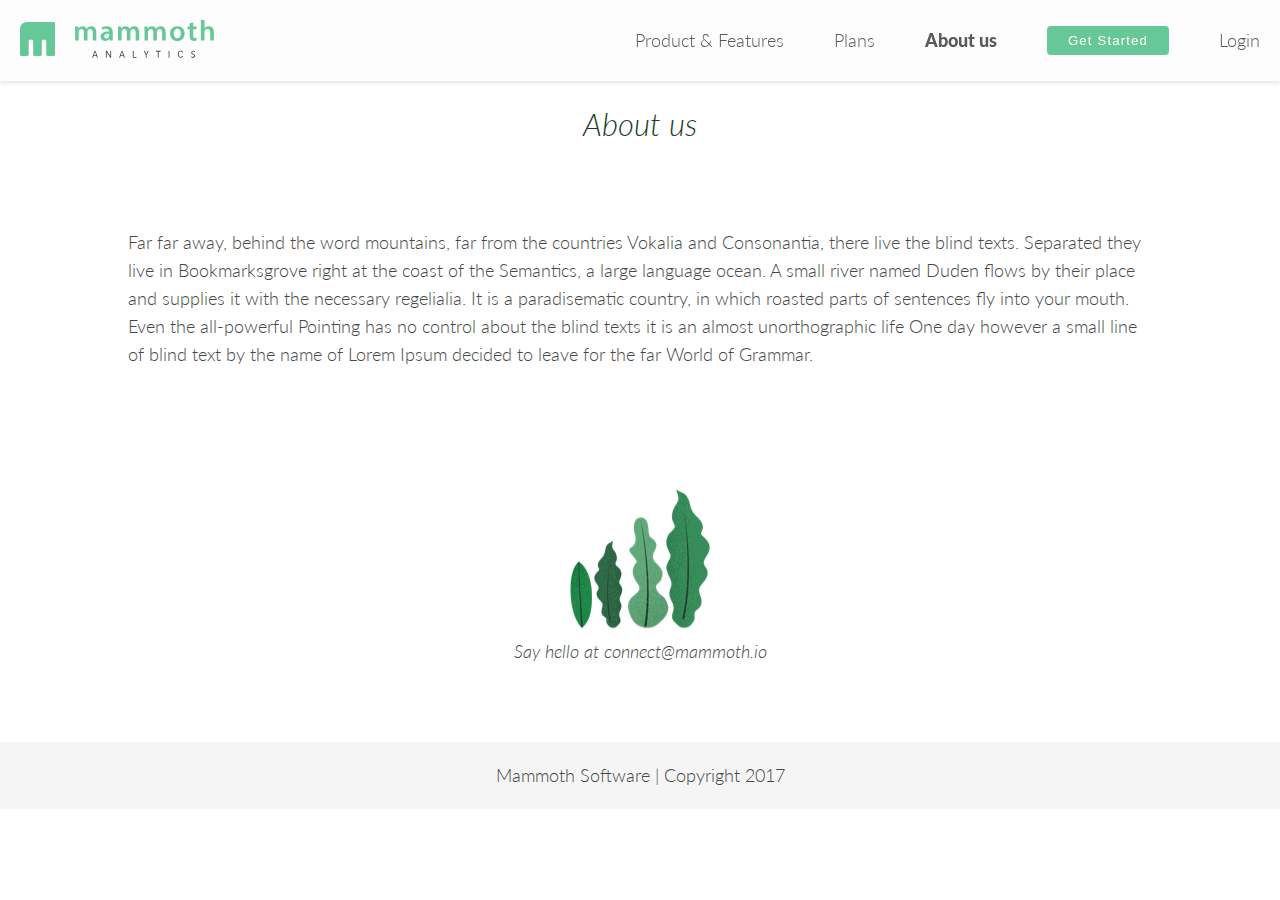
==== about/index.html @ 7bea5a41 "initialize repo" ====
<!DOCTYPE html>
<html lang="">
	<head>
		<meta charset="utf-8">
		<meta http-equiv="X-UA-Compatible" content="IE=edge">
		<meta name="viewport" content="width=device-width, initial-scale=1">
		<title>Mammoth Analytics</title>
		<link href="https://fonts.googleapis.com/css?family=Lato:400,400i,700,700i,900" rel="stylesheet">
		<link rel="icon" href="../images/mammoth-icon.png" type="image/gif" sizes="16x16">

		<!-- CSS -->
		<link rel="stylesheet" type="text/css" href="../sass/style.css">

	</head>
	<body>
		<main>
			<!-- Primary Header -->
			<section class="header">
				<header>
					<nav class="nav">
						<input type="checkbox" id="toggle" />
            <label for="toggle" class="menu-icon">
              <div class="hamburger-icon icon-1"></div>
              <div class="hamburger-icon icon-2"></div>
              <div class="hamburger-icon icon-3"></div>
            </label>
            <a href="/" class="logo-container">
							<svg width="194px" height="38px" class="logo" viewBox="0 0 194 38" version="1.1" xmlns="http://www.w3.org/2000/svg" xmlns:xlink="http://www.w3.org/1999/xlink">
    						<!-- Generator: Sketch 43.1 (39012) - http://www.bohemiancoding.com/sketch -->
    						<desc>Created with Sketch.</desc>
    						<defs></defs>
					    	<g id="website" stroke="none" stroke-width="1" fill="none" fill-rule="evenodd">
					        <g id="home" transform="translate(-20.000000, -11.000000)">
				            <g id="Group" transform="translate(20.000000, 11.000000)">
				              <g id="mammoth-logo" transform="translate(55.000000, 0.000000)">
				                <path d="M0.117987551,20.6149224 L3.65761408,20.6149224 L3.65761408,12.2528131 C3.65761408,11.8463216 3.71660785,11.4398302 3.86409229,11.091409 C4.18855805,10.1042155 5.10296157,9.05895184 6.45981841,9.05895184 C8.14114101,9.05895184 8.93755697,10.4526367 8.93755697,12.4270237 L8.93755697,20.6149224 L12.4771835,20.6149224 L12.4771835,12.1366727 C12.4771835,11.7301812 12.5656742,11.2946547 12.6541648,10.9462335 C13.0376244,9.9300049 13.9520279,9.05895184 15.1908972,9.05895184 C16.9312135,9.05895184 17.7571264,10.4526367 17.7571264,12.80448 L17.7571264,20.6149224 L21.2967529,20.6149224 L21.2967529,12.2818482 C21.2967529,7.75237224 18.8780081,6.15544163 16.4887602,6.15544163 C15.3088847,6.15544163 14.3944812,6.44579265 13.5980652,6.99745959 C12.9196368,7.40395102 12.3296991,7.98465306 11.828252,8.76860082 L11.7692582,8.76860082 C11.1498236,7.20070531 9.67497917,6.15544163 7.78717835,6.15544163 C5.36843356,6.15544163 4.0705705,7.46202122 3.3626452,8.5653551 L3.27415454,8.5653551 L3.1266701,6.47482776 L0,6.47482776 C0.0884906631,7.69430204 0.117987551,9.05895184 0.117987551,10.6849176 L0.117987551,20.6149224 Z M37.9417511,20.6149224 L34.6675965,20.6149224 L34.4316214,19.0470269 L34.3431308,19.0470269 C33.4582241,20.1503608 31.9538829,20.9343086 30.0955789,20.9343086 C27.2048839,20.9343086 25.5825551,18.8728163 25.5825551,16.7242188 C25.5825551,13.1529012 28.7977159,11.3527249 34.1071557,11.38176 L34.1071557,11.1494792 C34.1071557,10.2203559 33.7236961,8.68149551 31.1869638,8.68149551 C29.7711132,8.68149551 28.2962688,9.11702204 27.3228715,9.72675918 L26.6149462,7.40395102 C27.6768342,6.76517878 29.5351381,6.15544163 31.8063984,6.15544163 C36.4079129,6.15544163 37.7352729,9.02991673 37.7352729,12.1076376 L37.7352729,17.2178155 C37.7352729,18.49536 37.7942666,19.7438694 37.9417511,20.6149224 Z M34.1956463,15.64992 L34.1956463,13.7045682 C31.6294171,13.646498 29.1811754,14.1981649 29.1811754,16.3467624 C29.1811754,17.7404473 30.0955789,18.3792196 31.2459576,18.3792196 C32.6913051,18.3792196 33.753193,17.4500963 34.0776588,16.4338678 C34.1661494,16.1725518 34.1956463,15.8822008 34.1956463,15.64992 Z M43.0239692,20.6149224 L46.5635958,20.6149224 L46.5635958,12.2528131 C46.5635958,11.8463216 46.6225895,11.4398302 46.770074,11.091409 C47.0945397,10.1042155 48.0089433,9.05895184 49.3658001,9.05895184 C51.0471227,9.05895184 51.8435387,10.4526367 51.8435387,12.4270237 L51.8435387,20.6149224 L55.3831652,20.6149224 L55.3831652,12.1366727 C55.3831652,11.7301812 55.4716559,11.2946547 55.5601465,10.9462335 C55.9436061,9.9300049 56.8580096,9.05895184 58.0968789,9.05895184 C59.8371952,9.05895184 60.6631081,10.4526367 60.6631081,12.80448 L60.6631081,20.6149224 L64.2027346,20.6149224 L64.2027346,12.2818482 C64.2027346,7.75237224 61.7839898,6.15544163 59.3947419,6.15544163 C58.2148664,6.15544163 57.3004629,6.44579265 56.5040469,6.99745959 C55.8256185,7.40395102 55.2356808,7.98465306 54.7342337,8.76860082 L54.6752399,8.76860082 C54.0558052,7.20070531 52.5809609,6.15544163 50.69316,6.15544163 C48.2744153,6.15544163 46.9765522,7.46202122 46.2686269,8.5653551 L46.1801362,8.5653551 L46.0326518,6.47482776 L42.9059817,6.47482776 C42.9944724,7.69430204 43.0239692,9.05895184 43.0239692,10.6849176 L43.0239692,20.6149224 Z M69.491431,20.6149224 L73.0310575,20.6149224 L73.0310575,12.2528131 C73.0310575,11.8463216 73.0900513,11.4398302 73.2375357,11.091409 C73.5620015,10.1042155 74.476405,9.05895184 75.8332619,9.05895184 C77.5145845,9.05895184 78.3110004,10.4526367 78.3110004,12.4270237 L78.3110004,20.6149224 L81.8506269,20.6149224 L81.8506269,12.1366727 C81.8506269,11.7301812 81.9391176,11.2946547 82.0276083,10.9462335 C82.4110678,9.9300049 83.3254713,9.05895184 84.5643406,9.05895184 C86.304657,9.05895184 87.1305698,10.4526367 87.1305698,12.80448 L87.1305698,20.6149224 L90.6701964,20.6149224 L90.6701964,12.2818482 C90.6701964,7.75237224 88.2514516,6.15544163 85.8622037,6.15544163 C84.6823282,6.15544163 83.7679246,6.44579265 82.9715087,6.99745959 C82.2930803,7.40395102 81.7031425,7.98465306 81.2016954,8.76860082 L81.1427016,8.76860082 C80.523267,7.20070531 79.0484226,6.15544163 77.1606218,6.15544163 C74.741877,6.15544163 73.444014,7.46202122 72.7360886,8.5653551 L72.647598,8.5653551 L72.5001135,6.47482776 L69.3734434,6.47482776 C69.4619341,7.69430204 69.491431,9.05895184 69.491431,10.6849176 L69.491431,20.6149224 Z M102.477705,6.15544163 C106.754754,6.15544163 109.615952,9.11702204 109.615952,13.4142171 C109.615952,18.6115004 105.899344,20.9343086 102.24173,20.9343086 C98.1711593,20.9343086 95.0444892,18.1759739 95.0444892,13.646498 C95.0444892,9.00088163 98.1416624,6.15544163 102.477705,6.15544163 Z M102.389214,8.76860082 C99.822985,8.76860082 98.790594,11.2075494 98.790594,13.5593927 C98.790594,16.2886922 100.147451,18.3501845 102.359717,18.3501845 C104.4245,18.3501845 105.869847,16.3467624 105.869847,13.5013224 C105.869847,11.2946547 104.866953,8.76860082 102.389214,8.76860082 Z M114.668673,3.28096653 L114.668673,6.47482776 L112.603891,6.47482776 L112.603891,9.14605714 L114.668673,9.14605714 L114.668673,15.7950955 C114.668673,17.653342 115.022636,18.9308865 115.789555,19.7438694 C116.467983,20.4697469 117.588865,20.9052735 118.916225,20.9052735 C120.066603,20.9052735 121.010504,20.760098 121.541448,20.5568522 L121.482454,17.8275527 C121.157988,17.914658 120.686038,18.0017633 120.066603,18.0017633 C118.68025,18.0017633 118.2083,17.1016751 118.2083,15.3886041 L118.2083,9.14605714 L121.659435,9.14605714 L121.659435,6.47482776 L118.2083,6.47482776 L118.2083,2.43894857 L114.668673,3.28096653 Z M125.856747,20.6149224 L129.514361,20.6149224 L129.514361,12.1657078 C129.514361,11.7592163 129.543858,11.38176 129.661845,11.091409 C130.045305,10.0171102 131.048199,9.08798694 132.46405,9.08798694 C134.469838,9.08798694 135.236757,10.6268473 135.236757,12.6883396 L135.236757,20.6149224 L138.864874,20.6149224 L138.864874,12.2818482 C138.864874,7.75237224 136.298645,6.15544163 133.850404,6.15544163 C132.936,6.15544163 132.08059,6.38772245 131.372665,6.79421388 C130.605746,7.20070531 130.015808,7.75237224 129.573355,8.42017959 L129.514361,8.42017959 L129.514361,0 L125.856747,0 L125.856747,20.6149224 Z" class="mammoth-logo" fill="#56C28C"></path>
				                <path d="M17.1390324,37.6391408 L19.5000447,30.9526695 L19.5608433,30.9020144 L20.4120237,30.7905732 L20.4728223,30.8310973 L22.874367,37.6391408 L22.8439677,37.6897959 L22.0333197,37.6897959 L21.9725211,37.6391408 L21.4152006,36.0080471 L18.5880657,36.0080471 L18.0408783,37.6391408 L17.9902128,37.6897959 L17.1694317,37.6897959 L17.1390324,37.6391408 Z M18.8515263,35.2380898 L21.1618731,35.2380898 L20.1080307,32.1177365 L20.0066997,31.6821028 L19.9053687,32.1177365 L18.8515263,35.2380898 Z M30.8529552,37.6391408 L30.9036207,37.6897959 L31.6534701,37.6897959 L31.7041356,37.6391408 L31.7041356,32.1683916 L31.9675962,32.6546804 L35.2709868,37.6391408 L35.3520516,37.6897959 L36.0715017,37.6897959 L36.1221672,37.6391408 L36.1221672,30.8310973 L36.0715017,30.7905732 L35.3216523,30.8918834 L35.2709868,30.9526695 L35.2709868,36.2613225 L35.0075262,35.7750337 L31.7244018,30.8310973 L31.6534701,30.7905732 L30.9036207,30.8918834 L30.8529552,30.9526695 L30.8529552,37.6391408 Z M44.1108886,37.6391408 L46.4719009,30.9526695 L46.5326995,30.9020144 L47.3838799,30.7905732 L47.4446785,30.8310973 L49.8462232,37.6391408 L49.8158239,37.6897959 L49.0051759,37.6897959 L48.9443773,37.6391408 L48.3870568,36.0080471 L45.5599219,36.0080471 L45.0127345,37.6391408 L44.962069,37.6897959 L44.1412879,37.6897959 L44.1108886,37.6391408 Z M45.8233825,35.2380898 L48.1337293,35.2380898 L47.0798869,32.1177365 L46.9785559,31.6821028 L46.8772249,32.1177365 L45.8233825,35.2380898 Z M57.8248114,37.6391408 L57.8754769,37.6897959 L61.3916626,37.6897959 L61.4524612,37.6391408 L61.634857,36.9299696 L61.5943246,36.8793145 L58.6759918,36.8793145 L58.6759918,30.8310973 L58.6253263,30.7905732 L57.8754769,30.8918834 L57.8248114,30.9526695 L57.8248114,37.6391408 Z M70.7787517,37.6391408 L70.8294172,37.6897959 L71.5792666,37.6897959 L71.6299321,37.6391408 L71.6299321,34.6910148 L73.6970845,30.8310973 L73.6362859,30.7905732 L72.7141738,30.9121454 L72.6635083,30.9729316 L71.3766046,33.5259479 L71.2043419,33.9210575 L71.0422123,33.5259479 L69.6843769,30.8310973 L69.6235783,30.7905732 L68.7723979,30.9020144 L68.7217324,30.9729316 L70.7787517,34.6910148 L70.7787517,37.6391408 Z M82.820713,37.6391408 L82.8713785,37.6897959 L83.6212279,37.6897959 L83.6718934,37.6391408 L83.6718934,31.6618407 L85.4857183,31.6618407 L85.5465169,31.6111856 L85.7289127,30.9020144 L85.6883803,30.8513593 L80.9359564,30.8513593 L80.8852909,30.9020144 L80.8852909,31.6111856 L80.9359564,31.6618407 L82.820713,31.6618407 L82.820713,37.6391408 Z M93.6163031,37.6391408 L93.6669686,37.6897959 L94.416818,37.6897959 L94.4674835,37.6391408 L94.4674835,30.8310973 L94.416818,30.7905732 L93.6669686,30.8918834 L93.6163031,30.9526695 L93.6163031,37.6391408 Z M103.054058,35.3292689 C103.054058,36.9603627 104.118033,37.8113681 105.70893,37.8113681 C106.955301,37.8113681 107.847014,37.3149483 108.181406,36.3525017 L108.151007,36.2917156 L107.492356,36.0384401 L107.421424,36.0587022 C107.137697,36.6665632 106.539844,37.0008868 105.70893,37.0008868 C104.675354,37.0008868 103.925504,36.4436808 103.925504,35.2380898 L103.925504,33.3334585 C103.925504,32.1582606 104.675354,31.5605305 105.70893,31.5605305 C106.438513,31.5605305 107.026233,31.9151161 107.299827,32.4723221 L107.370758,32.4925841 L108.049676,32.2089156 L108.080075,32.1481295 C107.715284,31.2566 106.823571,30.7500492 105.70893,30.7500492 C104.118033,30.7500492 103.054058,31.6213166 103.054058,33.2625414 L103.054058,35.3292689 Z M116.109329,37.2035071 C116.63625,37.6188788 117.477298,37.8113681 117.953553,37.8113681 C118.976996,37.8113681 120.182835,37.3453413 120.182835,35.8256888 C120.182835,33.4854238 117.153038,34.184464 117.153038,32.6648114 C117.153038,32.0265573 117.538096,31.5605305 118.348744,31.5605305 C118.875665,31.5605305 119.311389,31.7124958 119.595115,31.9252472 L119.67618,31.9151161 L120.061238,31.3275172 L120.051105,31.2566 C119.959907,31.1654209 119.321522,30.7500492 118.308212,30.7500492 C117.213837,30.7500492 116.281592,31.4794824 116.281592,32.6952045 C116.281592,34.9240282 119.311389,34.204726 119.311389,35.8358198 C119.311389,36.6868252 118.703403,37.0008868 117.983953,37.0008868 C117.538096,37.0008868 116.889578,36.8083974 116.595718,36.555122 L116.50452,36.565253 L116.089063,37.13259 L116.109329,37.2035071 Z" class="mammoth-logo" fill="#333333"></path>
				              </g>
				              <path d="M26.2751646,2 L6.88111567,2 C3.08080765,2 0,5.11736973 0,8.96240695 L0,20.7991315 L0,34.6145693 C0,35.3795994 0.612885659,36 1.36901622,36 L7.32306043,36 C8.07919099,36 8.69237445,35.3795994 8.69237445,34.6145693 L8.69237445,21.1417228 C8.69237445,20.3766927 9.30526011,19.7565934 10.0616885,19.7565934 L11.8342324,19.7565934 C12.590363,19.7565934 13.2032486,20.3766927 13.2032486,21.1417228 L13.2032486,34.6145693 C13.2032486,35.3795994 13.8164321,36 14.5725627,36 L20.4685346,36 C21.2246652,36 21.8375508,35.3795994 21.8375508,34.6145693 L21.8375508,21.1420241 C21.8375508,20.376994 22.4507343,19.7568947 23.2068649,19.7568947 L24.9055528,19.7568947 C25.6619812,19.7565934 26.2751646,20.3766927 26.2751646,21.1420241 L26.2751646,34.6145693 C26.2751646,35.3795994 26.8880503,36 27.6441809,36 L33.6309838,36 C34.3871143,36 35,35.3795994 35,34.6145693 L35,20.7991315 L35,3.3854307 C35,2.62040057 34.3871143,2 33.6309838,2 L26.2751646,2 Z" class="mammoth-logo" fill="#56C28C"></path>
				            </g>
					        </g>
					    	</g>
    					</svg>
						</a>
						<ul class="nav__item-list menu">
							<li><a class="nav__item" href="../product&features">Product & Features</a></li>
							<li><a class="nav__item" href="../plans&pricing">Plans</a></li>
							<li><a class="nav__item nav__active" href="../about">About us</a></li>
							<li><a class="nav__item" href="#"><button type="button" id="myBtn" class="btn primary-btn">Get Started</button></a></li>
							<li><a class="nav__item login-btn" href="">Login</a></li>
						</ul>
					</nav>
				</header>
			</section>
			
			<!-- About -->
			<section class="about">
				<div class="text-center">
					<h1 class="title-text">About us</h1>
				</div>
				<div>
					<p class="about-text">Far far away, behind the word mountains, far from the countries Vokalia and Consonantia, there live the blind texts. Separated they live in Bookmarksgrove right at the coast of the Semantics, a large language ocean. A small river named Duden flows by their place and supplies it with the necessary regelialia. It is a paradisematic country, in which roasted parts of sentences fly into your mouth. Even the all-powerful Pointing has no control about the blind texts it is an almost unorthographic life One day however a small line of blind text by the name of Lorem Ipsum decided to leave for the far World of Grammar.</p>
				</div>
			</section>
			<section>
				<footer class="text-center">
					<div class="contact">
						<img src="../images/footer-leaves.png" class="img-responsive footer__img" alt="footer-leaves" />
						<h5 class="contact__email">Say hello at connect@mammoth.io</h5>
					</div>
					<div class="copyright-text">
						<h5>Mammoth Software | Copyright 2017</h5>
					</div>
				</footer>
			</section>

			<!-- Signup Modal -->
			<section class="modal" id="myModal">
				<div class="modal__box">
					<div class="remove-btn">
						<svg width="21px" height="21px" viewBox="0 0 21 21" class="close-btn" id="remove">
			        <g id="close-btn" transform="translate(-712.000000, -24.000000)" stroke="#BCBCBC" stroke-width="2">
		            <g id="close-icon" transform="translate(713.000000, 25.000000)">
		                <path d="M18.4922387,0 L0,18.4922387" id="Line"></path>
		                <path d="M18.4922387,0 L0,18.4922387" id="Line-Copy" transform="translate(9.246119, 9.246119) scale(-1, 1) translate(-9.246119, -9.246119) "></path>
		            </g>
			        </g>
						</svg>
					</div>
					<div class="text-center">
						<img src="../images/mammoth-logo-without-icon.svg" class="modal__logo img-responsive" alt="mammoth logo">
					</div>
					<div class="text-center">
						<h5 class="signup-ques">Why are you signing up?</h5>
					</div>
					<div class="signup-choices">
						<ul class="signup-choice__list">
							<li class="signup-choice__item">Interested in<br /> Data Analytics</li>
							<li class="signup-choice__item">I may need some<br /> help</li>
							<li class="signup-choice__item">Improve my<br /> actual solution </li>
							<li class="signup-choice__item active">I am drowning in<br /> data!</li>
						</ul>
					</div>
					<div class="signup-input">
						<div class="col-md-6 col-md-offset-3">
							<div>
								<input class="form-control" type="text" name="" value="" placeholder="Your name" />
							</div>
							<div>
								<input class="form-control" type="email" name="" value="" placeholder="Email address" />
							</div>
							<div>
								<input class="form-control" type="text" name="" value="" placeholder="optional" />
							</div>
						</div>
						<div class="clearfix"></div>
					</div>
					<div class="text-center">
						<button type="button" class="btn primary-btn submit-btn">submit</button>
					</div>
				</div>
			</section>	
		</main>

		<script src="../script/script.js" type="text/javascript" charset="utf-8" async defer></script>
	</body>
</html>
---- sass/style.css ----
.grid {
  max-width: 1440px;
  width: 100%;
  margin: 0 auto;
  padding: 0 20px; }

.grid:before,
.grid:after,
.row:before,
.row:after {
  content: "";
  display: table; }

.grid:after,
.row:after, .ipad-grid:after {
  clear: both; }

.col {
  padding: 25px; }

.pad {
  padding: 30px; }

[class*='col-'] {
  width: 100%;
  min-height: 1px;
  float: left;
  box-sizing: border-box; }

@media all and (min-width: 1100px) {
  .col-xlg-1 {
    width: 8.33333%; }

  .col-xlg-2 {
    width: 16.66667%; }

  .col-xlg-3 {
    width: 25%; }

  .col-xlg-4 {
    width: 33.33333%; }

  .col-xlg-5 {
    width: 41.66667%; }

  .col-xlg-6 {
    width: 50%; }

  .col-xlg-7 {
    width: 58.33333%; }

  .col-xlg-8 {
    width: 66.66667%; }

  .col-xlg-9 {
    width: 75%; }

  .col-xlg-10 {
    width: 83.33333%; }

  .col-xlg-11 {
    width: 91.66667%; }

  .col-xlg-12 {
    width: 100%; }

  .col-xlg-offset-1 {
    margin-left: 8.33333%; }

  .col-xlg-offset-2 {
    margin-left: 16.66667%; }

  .col-xlg-offset-3 {
    margin-left: 25%; }

  .col-xlg-offset-4 {
    margin-left: 33.33333%; }

  .col-xlg-offset-5 {
    margin-left: 41.66667%; }

  .col-xlg-offset-6 {
    margin-left: 50%; }

  .col-xlg-offset-7 {
    margin-left: 58.33333%; }

  .col-xlg-offset-8 {
    margin-left: 66.66667%; }

  .col-xlg-offset-9 {
    margin-left: 75%; }

  .col-xlg-offset-10 {
    margin-left: 83.33333%; }

  .col-xlg-offset-11 {
    margin-left: 91.66667%; }

  .col-xlg-offset-12 {
    margin-left: 100%; } }
@media all and (min-width: 960px) {
  .col-lg-1 {
    width: 8.33333%; }

  .col-lg-2 {
    width: 16.66667%; }

  .col-lg-3 {
    width: 25%; }

  .col-lg-4 {
    width: 33.33333%; }

  .col-lg-5 {
    width: 41.66667%; }

  .col-lg-6 {
    width: 50%; }

  .col-lg-7 {
    width: 58.33333%; }

  .col-lg-8 {
    width: 66.66667%; }

  .col-lg-9 {
    width: 75%; }

  .col-lg-10 {
    width: 83.33333%; }

  .col-lg-11 {
    width: 91.66667%; }

  .col-lg-12 {
    width: 100%; }

  .col-lg-offset-1 {
    margin-left: 8.33333%; }

  .col-lg-offset-2 {
    margin-left: 16.66667%; }

  .col-lg-offset-3 {
    margin-left: 25%; }

  .col-lg-offset-4 {
    margin-left: 33.33333%; }

  .col-lg-offset-5 {
    margin-left: 41.66667%; }

  .col-lg-offset-6 {
    margin-left: 50%; }

  .col-lg-offset-7 {
    margin-left: 58.33333%; }

  .col-lg-offset-8 {
    margin-left: 66.66667%; }

  .col-lg-offset-9 {
    margin-left: 75%; }

  .col-lg-offset-10 {
    margin-left: 83.33333%; }

  .col-lg-offset-11 {
    margin-left: 91.66667%; }

  .col-lg-offset-12 {
    margin-left: 100%; } }
@media all and (min-width: 769px) {
  .col-md-1 {
    width: 8.33333%; }

  .col-md-2 {
    width: 16.66667%; }

  .col-md-3 {
    width: 25%; }

  .col-md-4 {
    width: 33.33333%; }

  .col-md-5 {
    width: 41.66667%; }

  .col-md-6 {
    width: 50%; }

  .col-md-7 {
    width: 58.33333%; }

  .col-md-8 {
    width: 66.66667%; }

  .col-md-9 {
    width: 75%; }

  .col-md-10 {
    width: 83.33333%; }

  .col-md-11 {
    width: 91.66667%; }

  .col-md-12 {
    width: 100%; }

  .col-md-offset-1 {
    margin-left: 8.33333%; }

  .col-md-offset-2 {
    margin-left: 16.66667%; }

  .col-md-offset-3 {
    margin-left: 25%; }

  .col-md-offset-4 {
    margin-left: 33.33333%; }

  .col-md-offset-5 {
    margin-left: 41.66667%; }

  .col-md-offset-6 {
    margin-left: 50%; }

  .col-md-offset-7 {
    margin-left: 58.33333%; }

  .col-md-offset-8 {
    margin-left: 66.66667%; }

  .col-md-offset-9 {
    margin-left: 75%; }

  .col-md-offset-10 {
    margin-left: 83.33333%; }

  .col-md-offset-11 {
    margin-left: 91.66667%; }

  .col-md-offset-12 {
    margin-left: 100%; } }
@media all and (min-width: 540px) {
  .col-sm-1 {
    width: 8.33333%; }

  .col-sm-2 {
    width: 16.66667%; }

  .col-sm-3 {
    width: 25%; }

  .col-sm-4 {
    width: 33.33333%; }

  .col-sm-5 {
    width: 41.66667%; }

  .col-sm-6 {
    width: 50%; }

  .col-sm-7 {
    width: 58.33333%; }

  .col-sm-8 {
    width: 66.66667%; }

  .col-sm-9 {
    width: 75%; }

  .col-sm-10 {
    width: 83.33333%; }

  .col-sm-11 {
    width: 91.66667%; }

  .col-sm-12 {
    width: 100%; }

  .col-sm-offset-1 {
    margin-left: 8.33333%; }

  .col-sm-offset-2 {
    margin-left: 16.66667%; }

  .col-sm-offset-3 {
    margin-left: 25%; }

  .col-sm-offset-4 {
    margin-left: 33.33333%; }

  .col-sm-offset-5 {
    margin-left: 41.66667%; }

  .col-sm-offset-6 {
    margin-left: 50%; }

  .col-sm-offset-7 {
    margin-left: 58.33333%; }

  .col-sm-offset-8 {
    margin-left: 66.66667%; }

  .col-sm-offset-9 {
    margin-left: 75%; }

  .col-sm-offset-10 {
    margin-left: 83.33333%; }

  .col-sm-offset-11 {
    margin-left: 91.66667%; }

  .col-sm-offset-12 {
    margin-left: 100%; } }
@media all and (min-width: 320px) {
  .col-xs-1 {
    width: 8.33333%; }

  .col-xs-2 {
    width: 16.66667%; }

  .col-xs-3 {
    width: 25%; }

  .col-xs-4 {
    width: 33.33333%; }

  .col-xs-5 {
    width: 41.66667%; }

  .col-xs-6 {
    width: 50%; }

  .col-xs-7 {
    width: 58.33333%; }

  .col-xs-8 {
    width: 66.66667%; }

  .col-xs-9 {
    width: 75%; }

  .col-xs-10 {
    width: 83.33333%; }

  .col-xs-11 {
    width: 91.66667%; }

  .col-xs-12 {
    width: 100%; }

  .col-xs-offset-1 {
    margin-left: 8.33333%; }

  .col-xs-offset-2 {
    margin-left: 16.66667%; }

  .col-xs-offset-3 {
    margin-left: 25%; }

  .col-xs-offset-4 {
    margin-left: 33.33333%; }

  .col-xs-offset-5 {
    margin-left: 41.66667%; }

  .col-xs-offset-6 {
    margin-left: 50%; }

  .col-xs-offset-7 {
    margin-left: 58.33333%; }

  .col-xs-offset-8 {
    margin-left: 66.66667%; }

  .col-xs-offset-9 {
    margin-left: 75%; }

  .col-xs-offset-10 {
    margin-left: 83.33333%; }

  .col-xs-offset-11 {
    margin-left: 91.66667%; }

  .col-xs-offset-12 {
    margin-left: 100%; } }
.nav, .nav__item-list, .signup-choice__list {
  display: -webkit-box;
  display: -ms-flexbox;
  display: flex;
  -webkit-box-pack: justify;
  -ms-flex-pack: justify;
  justify-content: space-between;
  -webkit-box-align: center;
  -ms-flex-align: center;
  align-items: center; }

.primary-btn, .nav__item, .remove-btn .close-btn #close-btn, .signup-choice__item, .feature-curve__item .feature-curve__text, .curve-item {
  transition: all 250ms ease-in-out; }

html, body, div, span, applet, object, iframe,
h1, h2, h3, h4, h5, h6, p, blockquote, pre,
a, abbr, acronym, address, big, cite, code,
del, dfn, em, img, ins, kbd, q, s, samp,
small, strike, strong, sub, sup, tt, var,
b, u, i, center,
dl, dt, dd, ol, ul, li,
fieldset, form, label, legend,
table, caption, tbody, tfoot, thead, tr, th, td,
article, aside, canvas, details, embed,
figure, figcaption, footer, header, hgroup,
menu, nav, output, ruby, section, summary,
time, mark, audio, video {
  margin: 0;
  padding: 0;
  border: 0;
  font-size: 100%;
  font: inherit;
  vertical-align: baseline; }

*, html, body {
  box-sizing: border-box; }

h1 {
  font-size: 3.000em;
  line-height: 67.2px; }

h2 {
  font-size: 2.250em;
  line-height: 50.4px; }

h3 {
  font-size: 1.500em;
  line-height: 22.6px; }

h4 {
  font-size: 1.250em;
  line-height: 28px; }

h5 {
  font-size: 0.875em;
  line-height: 19.6px; }

h6 {
  font-size: 0.625em;
  line-height: 14px; }

p {
  font-size: 0.875em; }

li {
  list-style-type: none; }

a {
  display: block;
  color: #474847;
  text-decoration: none; }

h1, h2, h3, h4, h5, h6 {
  font-family: 'Lato', sans-serif; }

.text-center {
  text-align: center; }

.text-right {
  text-align: right; }

.text-left {
  text-align: left; }

.clearfix {
  *zoom: 1; }
  .clearfix:before, .clearfix:after {
    display: table;
    content: '';
    line-height: 0; }
  .clearfix:after {
    clear: both; }

body {
  font-weight: 300;
  font-size: 0.875em;
  font-family: 'Lato', sans-serif;
  color: #474847; }

.img-responsive {
  display: inline-block;
  max-width: 100%;
  height: auto; }

button {
  border: 0;
  font-family: 'Roboto', sans-serif; }
  button:focus {
    outline: 0; }

.primary-btn {
  background: #56C28C;
  color: #fff;
  text-transform: capitalize;
  font-size: 0.750em;
  letter-spacing: 0.09em;
  cursor: pointer;
  border-radius: 4px;
  padding: 7px 21px; }
  .primary-btn:hover {
    background: #83D3AA; }

input:focus {
  outline: 0; }

.form-control {
  padding: 16px 12px;
  width: 100%;
  font-size: 0.875em;
  font-weight: 300;
  background: #fff;
  border: 1px solid #ccc;
  border: 0;
  border-bottom: 1px solid #BCBCBC;
  text-align: center; }

.header {
  background: #FDFDFD;
  opacity: 0.9;
  padding: 20px;
  position: fixed;
  width: 100%;
  z-index: 100;
  box-shadow: 0px 2px 4px 0 rgba(0, 0, 0, 0.12); }

.nav__item {
  margin-right: 50px;
  font-size: 1.250em; }
  .nav__item:hover {
    color: #56C28C; }
  .nav__item.nav__active {
    font-weight: 900; }
    .nav__item.nav__active:hover {
      color: #474847; }
  .nav__item.login-btn {
    margin-right: 0; }

.hero {
  position: relative; }
  .hero .grid {
    max-height: 957px;
    height: 100%;
    position: absolute;
    top: 0; }

.hero__section {
  padding-top: 126px;
  max-height: 957px;
  height: 100%;
  position: relative; }

.small-screen-img {
  display: none; }

.heading-text {
  color: #fff;
  text-transform: uppercase;
  font-size: 3.750em;
  line-height: 72px; }

.subhead-text {
  color: #fff;
  font-style: italic;
  font-size: 1.875em; }

.hero__btn {
  position: absolute;
  padding: 17px 58px;
  font-size: 1.375em;
  bottom: 8%; }

.features {
  padding: 70px; }

.title-text {
  color: #1D3C29;
  font-size: 2.188em;
  font-style: italic;
  line-height: 49px; }

.features__list {
  padding: 110px 0; }

.feature__title {
  color: #56C28C;
  font-size: 2.188em;
  line-height: 28px;
  margin-top: 37px; }

.feature__title2 {
  margin-top: 51px; }

.feature__title3 {
  margin-top: 59.34px; }

.feature__description {
  font-size: 1.000em;
  line-height: 22.4px;
  margin-top: 10px; }

.feature-btn {
  padding: 17px 65px; }

.carousel {
  background: #f4f4f4;
  padding: 40px; }

.subtitle {
  color: #1D3C29;
  font-size: 1.375em; }

.slideshow-container {
  max-width: 1000px;
  position: relative;
  margin: auto; }

.mySlides {
  display: none; }

.carousel__nav {
  display: flex;
  justify-content: center;
  align-items: center;
  margin-top: 30px; }

.prev, .next {
  cursor: pointer;
  color: #1d3c29;
  font-size: 30px;
  transition: 0.6s ease; }
  .prev:hover, .next:hover {
    color: #56c28c; }

.prev {
  margin-right: 10%; }

.next {
  margin-left: 10%; }

.text {
  font-size: 15px;
  padding: 8px 12px;
  position: absolute;
  bottom: 8px;
  width: 100%;
  top: 0;
  text-align: center; }

.numbertext {
  color: #f2f2f2;
  font-size: 12px;
  padding: 8px 12px;
  position: absolute;
  top: 0; }

.dot {
  cursor: pointer;
  width: 14.4px;
  height: 14.4px;
  background-color: #1d3c29;
  margin: 0 22px;
  border-radius: 50%;
  display: inline-block;
  transition: background-color 0.6s ease; }

.active, .dot:hover {
  background-color: #56c28c; }

.fade {
  -webkit-animation-name: fade;
  -webkit-animation-duration: 1.5s;
  animation-name: fade;
  animation-duration: 1.5s; }

@-webkit-keyframes fade {
  from {
    opacity: .4; }
  to {
    opacity: 1; } }
@keyframes fade {
  from {
    opacity: .4; }
  to {
    opacity: 1; } }
.contact {
  padding: 120px 0 80px 0; }

.contact__email {
  font-size: 1.250em;
  margin-top: 10px;
  font-style: italic; }

.copyright-text {
  background: #f5f5f5;
  padding: 24px 0; }
  .copyright-text h5 {
    font-size: 1.250em; }

.modal {
  display: none;
  /* Hidden by default */
  position: fixed;
  /* Stay in place */
  z-index: 1;
  /* Sit on top */
  left: 0;
  top: 0;
  width: 100%;
  /* Full width */
  height: 100%;
  /* Full height */
  overflow: auto;
  /* Enable scroll if needed */
  background: rgba(74, 74, 74, 0.4);
  z-index: 1000;
  padding: 15px; }

.modal__box {
  padding: 50px;
  opacity: 1;
  position: relative;
  z-index: 10000;
  left: 50%;
  max-width: 766px;
  width: 100%;
  top: 116px;
  background: #FFFFFF;
  border-radius: 4.4px;
  box-shadow: 0 0 8px rgba(0, 0, 0, 0.4);
  -webkit-transform: translateX(-50%);
  -moz-transform: translateX(-50%);
  -ms-transform: translateX(-50%);
  -o-transform: translateX(-50%);
  transform: translateX(-50%); }

.remove-btn {
  position: relative; }
  .remove-btn .close-btn {
    position: absolute;
    right: -20px;
    top: -20px;
    cursor: pointer; }
    .remove-btn .close-btn:hover #close-btn {
      stroke: #777; }

.close {
  color: #aaa;
  float: right;
  font-size: 1.750em;
  font-weight: bold; }

.close:hover,
.close:focus {
  color: black;
  text-decoration: none;
  cursor: pointer; }

.modal__logo {
  margin-top: 10px; }

.signup-ques {
  font-size: 1.125em;
  margin-top: 30px; }

.signup-choices {
  background: #EBEBEB; }

.signup-choice__list {
  margin-top: 30px; }

.signup-choice__item {
  text-align: center;
  padding: 11px 30px;
  flex-grow: 1;
  cursor: pointer;
  border: 1px solid #EBEBEB; }
  .signup-choice__item:hover, .signup-choice__item.active {
    background: #fff;
    box-shadow: 0 0 1px rgba(0, 0, 0, 0.4); }

.signup-input {
  margin-top: 10px; }
  .signup-input .form-control {
    margin-top: 20px; }

.submit-btn {
  margin-top: 30px;
  background: #E6E6E6;
  padding: 17px 102px; }
  .submit-btn:active {
    background: #56C28C; }

.curve-cotainer {
  position: relative; }

.curve-header {
  position: absolute;
  top: 100px;
  width: 100%; }

.feature-curve__item:hover .feature-curve__text {
  font-weight: 900; }
.feature-curve__item .curve-line {
  display: none;
  transition: all 0.5s ease-in-out;
  cursor: default; }

.small-screen-curve {
  display: none; }

.curve {
  padding: 0 20px;
  position: relative; }

.curve-item {
  padding: 0 5%;
  display: none; }

.curve-btn {
  position: absolute;
  bottom: 60px;
  left: 50%;
  -webkit-transform: translateX(-50%);
  -moz-transform: translateX(-50%);
  -ms-transform: translateX(-50%);
  -o-transform: translateX(-50%);
  transform: translateX(-50%); }
  .curve-btn .primary-btn {
    padding: 18px 50px; }

.curve-item__container {
  padding: 5%;
  background: #F5F5F5;
  box-shadow: 0 2px 10px 0 rgba(0, 0, 0, 0.14);
  border-radius: 4px 4px 0 4px 4px; }

.curve-item__header {
  font-size: 1.563em;
  margin-bottom: 25px; }

.curve-item__details {
  font-size: 1.250em;
  line-height: 28px; }

#retrieve-info:target {
  display: block; }

#store-info:target {
  display: block; }

#prepare-info:target {
  display: block; }

#discover-info:target {
  display: block; }

#analyze-info:target {
  display: block; }

#visualize-info:target {
  display: block; }

#communicate-info:target {
  display: block; }

.about {
  padding-top: 100px; }

.about-text {
  padding: 80px 10% 0 10%;
  font-size: 1.250em;
  line-height: 28px; }

.plans {
  padding-top: 100px; }

.card-container {
  margin-top: 70px;
  padding: 0 30px;
  display: flex;
  justify-content: space-between; }

.card {
  height: 550px;
  position: relative;
  left: 0;
  display: inline-block; }

.card-background {
  position: absolute;
  bottom: 0;
  z-index: -1; }

.card-background1 {
  left: -30px; }

.card-background2 {
  right: -30px; }

.card__inner {
  height: 550px;
  background: #f5f5f5;
  width: 390px;
  position: relative;
  box-shadow: 0 2px 4px 0 rgba(0, 0, 0, 0.24);
  border-radius: 4px; }

.card__btn {
  position: absolute;
  width: 100%;
  bottom: -23px; }
  .card__btn .primary-btn {
    padding: 17px 88px; }

.content {
  background: #83D3AA;
  margin-top: 140px;
  height: 800px; }

#toggle, .menu-icon {
  display: none; }

@media all and (min-width: 769px) {
  .hero__btn {
    left: 50%;
    -webkit-transform: translateX(-50%);
    -moz-transform: translateX(-50%);
    -ms-transform: translateX(-50%);
    -o-transform: translateX(-50%);
    transform: translateX(-50%); } }
@media all and (max-width: 1240px) {
  .heading-text {
    font-size: 30px;
    line-height: 42px; }

  .subhead-text {
    font-size: 20px;
    line-height: 28px; } }
@media all and (max-width: 960px) {
  .heading-text {
    font-size: 20px;
    line-height: 28px; }

  .subhead-text {
    font-size: 16px;
    line-height: 22.4px; }

  .nav__item {
    margin-right: 30px;
    font-size: 16px; }
    .nav__item:hover {
      color: #56C28C; }
    .nav__item.nav__active {
      font-weight: 900; }
      .nav__item.nav__active:hover {
        color: #474847; }
    .nav__item.login-btn {
      margin-right: 0; } }
@media all and (max-width: 768px) {
  .logo {
    width: 140px; }

  .logo-container {
    order: -1; }

  .hamburger-icon {
    width: 30px;
    height: 3px;
    background: #56C28C;
    -webkit-transition: all 0.3s ease-in-out;
    transition: all 0.3s ease-in-out;
    margin-bottom: 8px; }

  #myBtn {
    display: none; }

  .nav__item.login-btn {
    display: none; }

  .menu-icon {
    display: inline-block;
    cursor: pointer;
    position: relative;
    width: 30px;
    height: 25px;
    z-index: 100; }

  #toggle:checked ~ .menu-icon {
    position: relative;
    height: 25px; }
    #toggle:checked ~ .menu-icon .hamburger-icon {
      background: #fff; }
    #toggle:checked ~ .menu-icon .icon-2 {
      display: none;
      -webkit-transition: all 0.2s ease-in-out;
      transition: all 0.2s ease-in-out; }
    #toggle:checked ~ .menu-icon .icon-1 {
      -webkit-transform: rotate(135deg);
      transform: rotate(135deg);
      position: absolute;
      top: 50%; }
    #toggle:checked ~ .menu-icon .icon-3 {
      -webkit-transform: rotate(-135deg);
      transform: rotate(-135deg);
      position: absolute;
      top: 50%; }

  .menu {
    padding-top: 40px;
    -webkit-box-orient: vertical;
    -webkit-box-direction: normal;
    -ms-flex-direction: column;
    flex-direction: column;
    position: absolute;
    left: -100%;
    top: -180px;
    width: 100%;
    height: 200px;
    z-index: -1;
    background: rgba(86, 194, 140, 0.87);
    -webkit-box-align: center;
    -ms-flex-align: center;
    align-items: center;
    -webkit-box-pack: center;
    -ms-flex-pack: center;
    justify-content: center;
    margin: 0 auto; }
    .menu li {
      padding-left: 20px;
      width: 100%; }
      .menu li a {
        display: inline-block;
        font-size: 15px;
        font-weight: 400;
        padding: 10px 0;
        color: #fff !important;
        -webkit-transform: translateY(20px);
        transform: translateY(20px);
        -webkit-transition: opacity 1000ms ease-in-out, -webkit-transform 500ms ease-in-out;
        transition: opacity 1000ms ease-in-out, -webkit-transform 500ms ease-in-out;
        transition: transform 500ms ease-in-out, opacity 1000ms ease-in-out;
        transition: transform 500ms ease-in-out, opacity 1000ms ease-in-out, -webkit-transform 500ms ease-in-out; }

  #toggle:checked ~ .menu {
    position: absolute;
    left: 0%;
    top: 0%;
    -webkit-animation-name: stretch;
    animation-name: stretch;
    -webkit-animation-duration: 1s;
    animation-duration: 1s;
    -webkit-animation-timing-function: easein-in-out;
    animation-timing-function: easein-in-out;
    overflow: hidden; }

  #toggle:checked ~ .logo-container .mammoth-logo {
    fill: #fff; }

  .hero__background {
    display: none; }

  .hero__section {
    padding-top: 100px; }

  .hero .grid {
    position: relative;
    padding: 0; }

  .small-screen-img {
    display: inline-block; }

  .data-icons {
    margin-top: 30px; }

  .heading-text {
    color: #1D3C29;
    font-size: 25px;
    line-height: 35px;
    font-weight: 900; }

  .subhead-text {
    font-size: 20px;
    line-height: 28px; }

  .insights {
    padding-top: 0px; }
    .insights .hero__small-img {
      width: 100%;
      height: 650px; }
    .insights .heading-text {
      color: #fff; }
    .insights .hero__header {
      position: absolute;
      top: 80px;
      left: 50%;
      -webkit-transform: translateX(-50%);
      -moz-transform: translateX(-50%);
      -ms-transform: translateX(-50%);
      -o-transform: translateX(-50%);
      transform: translateX(-50%); }

  .hero__btn {
    margin-top: 30px;
    margin-bottom: 30px;
    position: relative;
    padding: 12px 42px;
    font-size: 16px; }

  .features {
    padding: 0px;
    padding-bottom: 70px; }
    .features .title-text {
      position: absolute;
      width: 100%;
      left: 50%;
      font-size: 16px;
      line-height: 22.4px;
      color: #fff;
      -webkit-transform: translateX(-50%);
      -moz-transform: translateX(-50%);
      -ms-transform: translateX(-50%);
      -o-transform: translateX(-50%);
      transform: translateX(-50%); }

  .title-text {
    font-size: 20px;
    line-height: 28px;
    font-weight: 700; }

  .features__list {
    padding: 50px 0; }

  .features__icon {
    width: 56px;
    margin-top: 70px;
    height: 80px; }

  .feature__title {
    font-size: 14px;
    line-height: 19.6px;
    margin-top: 30px; }

  .feature__description {
    font-size: 12px;
    line-height: 16.8px;
    margin-top: 15px; }

  .feature-btn {
    padding: 12px 42px; }

  .carousel {
    padding: 30px; }

  .subtitle {
    margin-top: -5px;
    font-size: 8px; }

  .carousel__img {
    margin-top: 35px; }

  .prev svg, .next svg {
    height: 24px; }

  .dot {
    width: 10px;
    height: 10px; }

  .footer__img {
    width: 61px; }

  .contact {
    padding: 50px 0 50px 0; }

  .contact__email {
    font-size: 10px; }

  .copyright-text {
    background: #f5f5f5;
    padding: 24px 0; }
    .copyright-text h5 {
      font-size: 10px; }

  .modal__logo {
    width: 109px; }

  .signup-ques {
    font-size: 12px;
    margin-top: 30px; }

  .signup-choice__list {
    display: none; }

  .submit-btn {
    padding: 12px 60px; }
    .submit-btn:active {
      background: #56C28C; }

  .large-screen-curve {
    display: none; }

  .small-screen-curve {
    display: inline-block;
    max-width: 500px;
    width: 100%;
    margin-top: 40px; }

  .curve-btn {
    display: none; }

  .curve-header {
    position: static;
    padding-top: 126px; }

  .curve__background {
    display: none; }

  .feature-curve__item:hover .feature-curve__text {
    font-weight: 400;
    fill: #1D3C29; }

  .curve-item__header {
    font-size: 14px;
    margin-bottom: 14px;
    text-align: center; }

  .curve-item__details {
    font-size: 12px;
    line-height: 18px; }

  .col {
    padding: 16px; }

  .card-container {
    padding: 0 0px; }

  .card-background {
    display: none; }

  .card__inner {
    height: 330px;
    width: 215px; }

  .card__btn {
    display: none; }

  .content {
    display: none; }

  .about {
    padding-top: 126px; }

  .about-text {
    padding: 30px 6% 0 6%;
    font-size: 10px;
    line-height: 15px;
    font-weight: 700;
    text-align: center; } }

/*# sourceMappingURL=style.css.map */
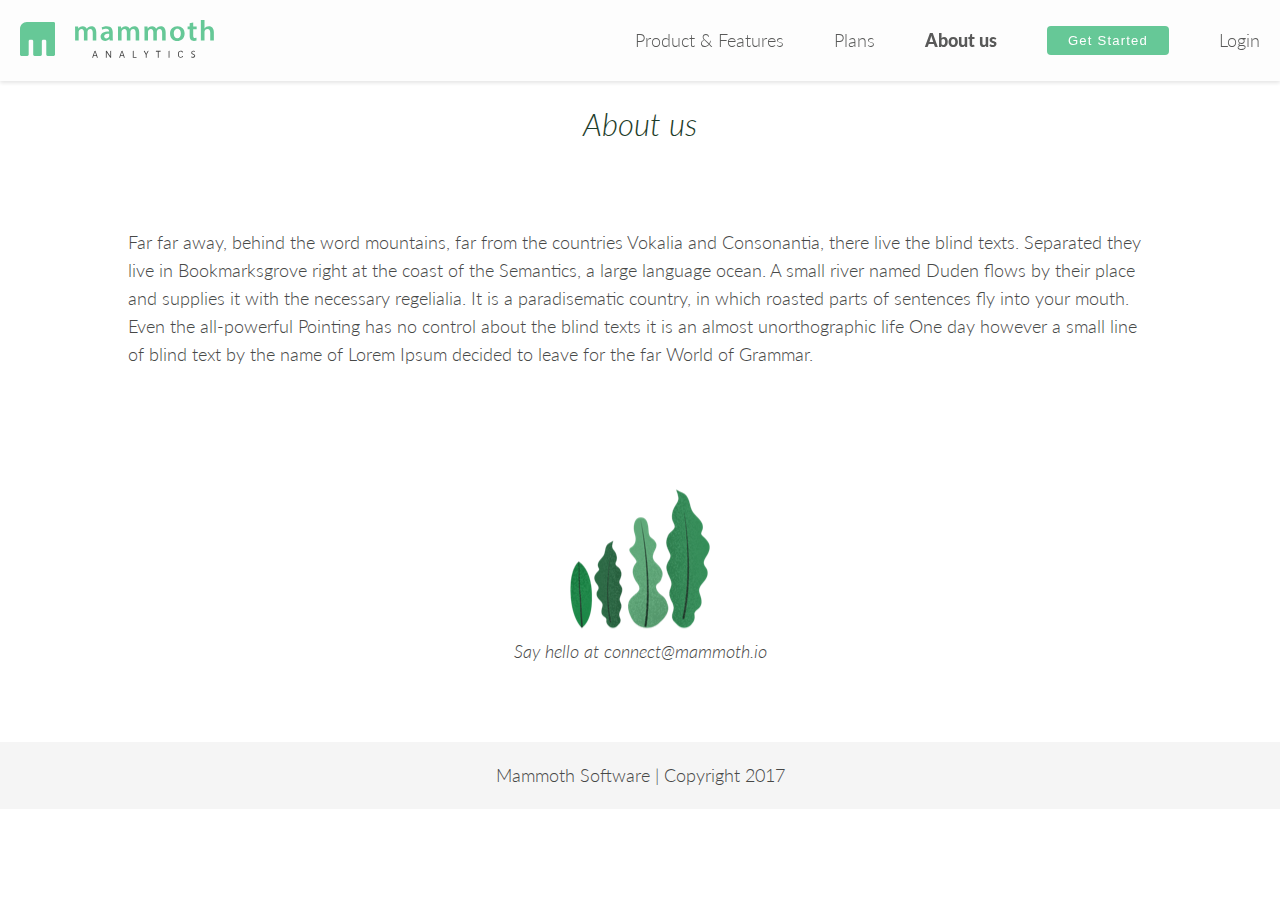
==== commit 73873e99: "rename folders" ====
--- a/about/index.html
+++ b/about/index.html
@@ -43,8 +43,8 @@
     					</svg>
 						</a>
 						<ul class="nav__item-list menu">
-							<li><a class="nav__item" href="../product&features">Product & Features</a></li>
-							<li><a class="nav__item" href="../plans&pricing">Plans</a></li>
+							<li><a class="nav__item" href="../products">Product & Features</a></li>
+							<li><a class="nav__item" href="../plans">Plans</a></li>
 							<li><a class="nav__item nav__active" href="../about">About us</a></li>
 							<li><a class="nav__item" href="#"><button type="button" id="myBtn" class="btn primary-btn">Get Started</button></a></li>
 							<li><a class="nav__item login-btn" href="">Login</a></li>
@@ -101,6 +101,20 @@
 							<li class="signup-choice__item active">I am drowning in<br /> data!</li>
 						</ul>
 					</div>
+					<div class="select-container" id="list">
+						<div class="select">
+							<div class="input">
+							</div>
+							<div class="select__options">
+								<div id="itemList">
+									<li class="selected" onclick="toggleClass(this)">Interested in Data Analytics</li>
+									<li class="select__item" onclick="toggleClass(this)">I may need some help</li>
+									<li class="select__item" onclick="toggleClass(this)">Improve my actual solution</li>
+									<li class="select__item" onclick="toggleClass(this)">I am drowning in data!</li>
+								</div>
+							</div>
+						</div>
+					</div>
 					<div class="signup-input">
 						<div class="col-md-6 col-md-offset-3">
 							<div>
--- a/sass/style.css
+++ b/sass/style.css
@@ -772,7 +772,8 @@
   margin-top: 30px; }
 
 .signup-choices {
-  background: #EBEBEB; }
+  background: #EBEBEB;
+  display: none; }
 
 .signup-choice__list {
   margin-top: 30px; }
@@ -798,6 +799,71 @@
   padding: 17px 102px; }
   .submit-btn:active {
     background: #56C28C; }
+
+.select-container {
+  display: none; }
+
+.input {
+  border: 1px solid #56C28C;
+  border-radius: 2px;
+  padding: 10px 6px;
+  font-size: 12px;
+  color: #474847;
+  position: relative; }
+
+.select {
+  position: relative;
+  cursor: pointer;
+  width: 250px;
+  margin: 50px auto; }
+  .select .input:after, .select .input:before {
+    content: '';
+    position: absolute;
+    left: calc(100% - 20px);
+    width: 0;
+    height: 0;
+    -webkit-transform: translateY(-50%);
+    -moz-transform: translateY(-50%);
+    -ms-transform: translateY(-50%);
+    -o-transform: translateY(-50%);
+    transform: translateY(-50%); }
+  .select .input:before {
+    border-top: 5px solid #474847;
+    border-left: 5px solid transparent;
+    border-right: 5px solid transparent;
+    top: 50%; }
+  .select .input:after {
+    border-top: 5px solid #fff;
+    border-left: 5px solid transparent;
+    border-right: 5px solid transparent;
+    top: calc(50% - 1px); }
+  .select .select__options {
+    border: 1px solid #56C28C;
+    position: relative;
+    width: 100%;
+    border-radius: 2px;
+    top: -22px;
+    left: 0;
+    padding-top: 30px; }
+    .select .select__options.visible {
+      display: block; }
+    .select .select__options #itemList {
+      list-style: none;
+      padding: 0;
+      margin: 0; }
+      .select .select__options #itemList li {
+        padding: 10px 6px 10px 6px;
+        text-align: center;
+        position: relative;
+        overflow: hidden; }
+        .select .select__options #itemList li.select__item {
+          font-weight: 300;
+          color: #474847; }
+        .select .select__options #itemList li.selected {
+          color: #56C28C;
+          font-weight: 700; }
+        .select .select__options #itemList li:hover {
+          color: #56C28C; }
 
 .curve-cotainer {
   position: relative; }
@@ -1192,6 +1258,9 @@
   .modal__logo {
     width: 109px; }
 
+  .signup-choices {
+    display: none; }
+
   .signup-ques {
     font-size: 12px;
     margin-top: 30px; }
@@ -1203,6 +1272,9 @@
     padding: 12px 60px; }
     .submit-btn:active {
       background: #56C28C; }
+
+  .select-container {
+    display: block; }
 
   .large-screen-curve {
     display: none; }
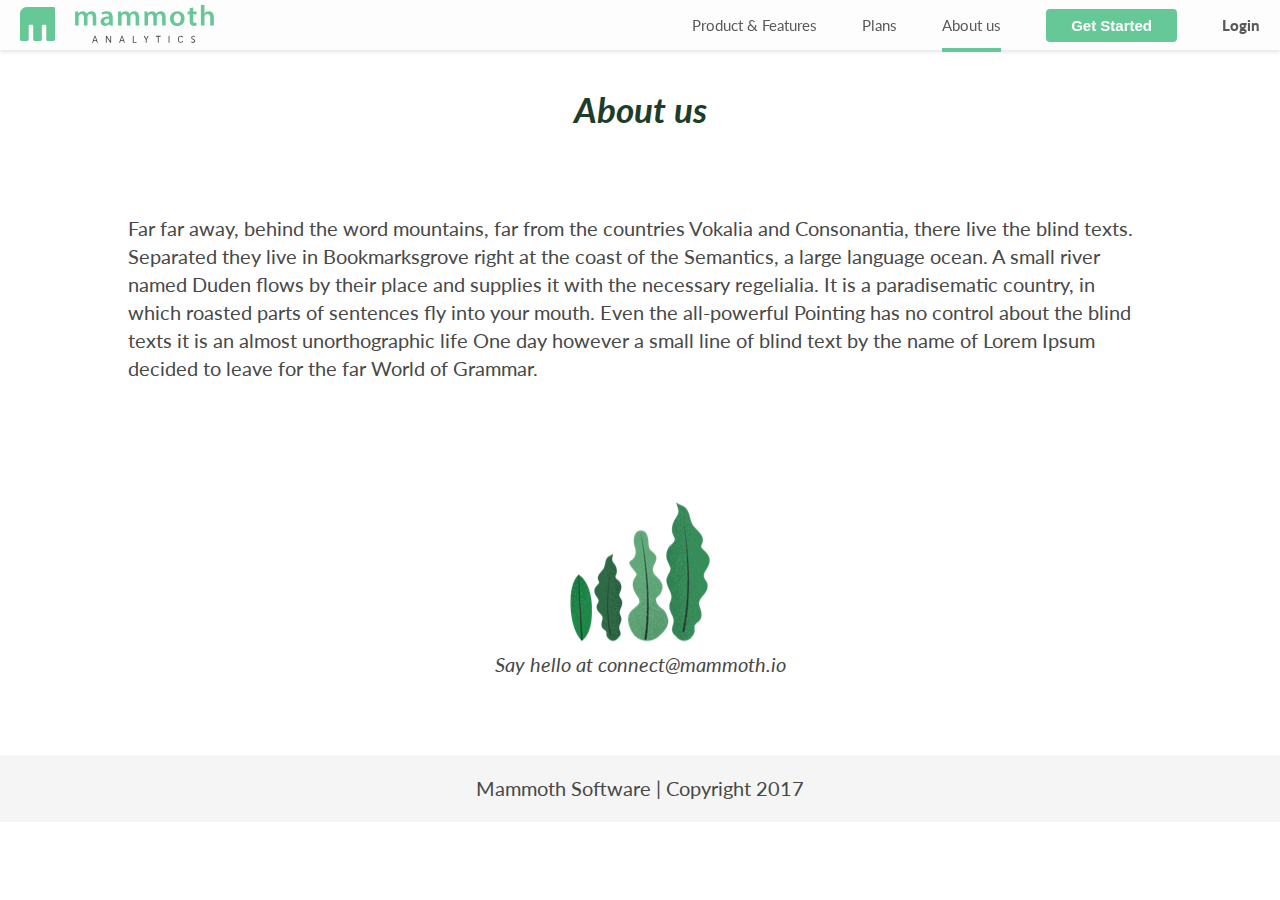
==== commit f3b65672: "fix small changes" ====
--- a/about/index.html
+++ b/about/index.html
@@ -101,19 +101,13 @@
 							<li class="signup-choice__item active">I am drowning in<br /> data!</li>
 						</ul>
 					</div>
-					<div class="select-container" id="list">
-						<div class="select">
-							<div class="input">
-							</div>
-							<div class="select__options">
-								<div id="itemList">
-									<li class="selected" onclick="toggleClass(this)">Interested in Data Analytics</li>
-									<li class="select__item" onclick="toggleClass(this)">I may need some help</li>
-									<li class="select__item" onclick="toggleClass(this)">Improve my actual solution</li>
-									<li class="select__item" onclick="toggleClass(this)">I am drowning in data!</li>
-								</div>
-							</div>
-						</div>
+					<div class="select-container">
+						<select name="" class="select__item-list">
+							<option value="Interested in Data Analytics">Interested in Data Analytics</option>
+							<option value="I may need some help">I may need some help</option>
+							<option value="mprove my actual solution ">mprove my actual solution </option>
+							<option value="I am drowning in data!">I am drowning in data!</option>
+						</select>
 					</div>
 					<div class="signup-input">
 						<div class="col-md-6 col-md-offset-3">
--- a/sass/style.css
+++ b/sass/style.css
@@ -16,6 +16,7 @@
   clear: both; }
 
 .col {
+  /* margin: 16px;*/
   padding: 25px; }
 
 .pad {
@@ -25,6 +26,7 @@
   width: 100%;
   min-height: 1px;
   float: left;
+  -webkit-box-sizing: border-box;
   box-sizing: border-box; }
 
 @media all and (min-width: 1100px) {
@@ -387,6 +389,12 @@
 
   .col-xs-offset-12 {
     margin-left: 100%; } }
+/*====================================*/
+/*Variables*/
+/*====================================*/
+/*====================================*/
+/* Mixins*/
+/*====================================*/
 .nav, .nav__item-list, .signup-choice__list {
   display: -webkit-box;
   display: -ms-flexbox;
@@ -399,6 +407,7 @@
   align-items: center; }
 
 .primary-btn, .nav__item, .remove-btn .close-btn #close-btn, .signup-choice__item, .feature-curve__item .feature-curve__text, .curve-item {
+  -webkit-transition: all 250ms ease-in-out;
   transition: all 250ms ease-in-out; }
 
 html, body, div, span, applet, object, iframe,
@@ -422,6 +431,7 @@
   vertical-align: baseline; }
 
 *, html, body {
+  -webkit-box-sizing: border-box;
   box-sizing: border-box; }
 
 h1 {
@@ -501,11 +511,12 @@
   background: #56C28C;
   color: #fff;
   text-transform: capitalize;
-  font-size: 0.750em;
-  letter-spacing: 0.09em;
+  font-size: 15px;
+  font-weight: 700;
+  /* letter-spacing: 0.09em;*/
   cursor: pointer;
   border-radius: 4px;
-  padding: 7px 21px; }
+  padding: 8px 25px; }
   .primary-btn:hover {
     background: #83D3AA; }
 
@@ -523,38 +534,57 @@
   border-bottom: 1px solid #BCBCBC;
   text-align: center; }
 
+/*====================================*/
+/* Primary Header*/
+/*====================================*/
 .header {
   background: #FDFDFD;
   opacity: 0.9;
-  padding: 20px;
+  padding: 4.5px 20px;
   position: fixed;
   width: 100%;
   z-index: 100;
+  -webkit-box-shadow: 0px 2px 4px 0 rgba(0, 0, 0, 0.12);
   box-shadow: 0px 2px 4px 0 rgba(0, 0, 0, 0.12); }
 
 .nav__item {
-  margin-right: 50px;
-  font-size: 1.250em; }
+  margin-right: 45px;
+  font-size: 15px;
+  font-weight: 400;
+  position: relative; }
   .nav__item:hover {
     color: #56C28C; }
-  .nav__item.nav__active {
+  .nav__item.nav__active:after {
+    content: '';
+    height: 4px;
+    width: 100%;
+    background: #56C28C;
+    position: absolute;
+    bottom: -18px;
+    left: 0;
+    z-index: 101; }
+  .nav__item.nav__active:hover {
+    color: #474847; }
+  .nav__item.login-btn {
+    margin-right: 0;
     font-weight: 900; }
-    .nav__item.nav__active:hover {
+    .nav__item.login-btn:hover {
       color: #474847; }
-  .nav__item.login-btn {
-    margin-right: 0; }
-
+
+/*====================================*/
+/* Hero Section*/
+/*====================================*/
 .hero {
   position: relative; }
   .hero .grid {
-    max-height: 957px;
+    max-height: 800px;
     height: 100%;
     position: absolute;
     top: 0; }
 
 .hero__section {
-  padding-top: 126px;
-  max-height: 957px;
+  padding-top: 85px;
+  max-height: 800px;
   height: 100%;
   position: relative; }
 
@@ -564,59 +594,78 @@
 .heading-text {
   color: #fff;
   text-transform: uppercase;
-  font-size: 3.750em;
+  font-weight: 900;
+  font-size: 60px;
   line-height: 72px; }
 
 .subhead-text {
   color: #fff;
   font-style: italic;
-  font-size: 1.875em; }
+  font-weight: 700;
+  font-size: 30px; }
 
 .hero__btn {
   position: absolute;
-  padding: 17px 58px;
-  font-size: 1.375em;
-  bottom: 8%; }
-
+  padding: 12px 35.5px;
+  font-size: 22px;
+  font-weight: 700;
+  bottom: 5.5%;
+  margin-left: 20px; }
+
+/*====================================*/
+/* Features Section*/
+/*====================================*/
 .features {
-  padding: 70px; }
+  padding: 67px 0 75px 0; }
 
 .title-text {
   color: #1D3C29;
-  font-size: 2.188em;
+  font-size: 35px;
   font-style: italic;
+  font-weight: 700;
   line-height: 49px; }
 
 .features__list {
-  padding: 110px 0; }
+  padding: 128px 0 90px 0; }
 
 .feature__title {
   color: #56C28C;
-  font-size: 2.188em;
+  font-size: 20px;
   line-height: 28px;
-  margin-top: 37px; }
+  margin-top: 37px;
+  font-weight: 700; }
 
 .feature__title2 {
   margin-top: 51px; }
 
 .feature__title3 {
-  margin-top: 59.34px; }
+  margin-top: 55px; }
 
 .feature__description {
-  font-size: 1.000em;
+  font-size: 16px;
+  font-weight: 400;
   line-height: 22.4px;
   margin-top: 10px; }
 
 .feature-btn {
-  padding: 17px 65px; }
-
+  padding: 12px 49px;
+  font-size: 20px;
+  font-weight: 700; }
+
+/*====================================*/
+/* Carousel Section*/
+/*====================================*/
 .carousel {
   background: #f4f4f4;
-  padding: 40px; }
+  padding: 70px 0 64px 0; }
+  .carousel .title-text {
+    font-size: 40px;
+    font-weight: 700; }
 
 .subtitle {
   color: #1D3C29;
-  font-size: 1.375em; }
+  font-size: 22px;
+  font-weight: 400; }
 
 .slideshow-container {
   max-width: 1000px;
@@ -627,15 +676,23 @@
   display: none; }
 
 .carousel__nav {
+  display: -webkit-box;
+  display: -ms-flexbox;
   display: flex;
+  -webkit-box-pack: center;
+  -ms-flex-pack: center;
   justify-content: center;
+  -webkit-box-align: center;
+  -ms-flex-align: center;
   align-items: center;
   margin-top: 30px; }
 
 .prev, .next {
   cursor: pointer;
+  /* width: auto;*/
   color: #1d3c29;
   font-size: 30px;
+  -webkit-transition: 0.6s ease;
   transition: 0.6s ease; }
   .prev:hover, .next:hover {
     color: #56c28c; }
@@ -667,9 +724,10 @@
   width: 14.4px;
   height: 14.4px;
   background-color: #1d3c29;
-  margin: 0 22px;
+  margin: 0 22.4px;
   border-radius: 50%;
   display: inline-block;
+  -webkit-transition: background-color 0.6s ease;
   transition: background-color 0.6s ease; }
 
 .active, .dot:hover {
@@ -691,11 +749,15 @@
     opacity: .4; }
   to {
     opacity: 1; } }
+/*====================================*/
+/* Footer Section*/
+/*====================================*/
 .contact {
   padding: 120px 0 80px 0; }
 
 .contact__email {
-  font-size: 1.250em;
+  font-size: 20px;
+  font-weight: 400;
   margin-top: 10px;
   font-style: italic; }
 
@@ -703,8 +765,12 @@
   background: #f5f5f5;
   padding: 24px 0; }
   .copyright-text h5 {
-    font-size: 1.250em; }
-
+    font-size: 20px;
+    font-weight: 400; }
+
+/*====================================*/
+/* Signup Modal*/
+/*====================================*/
 .modal {
   display: none;
   /* Hidden by default */
@@ -735,11 +801,9 @@
   top: 116px;
   background: #FFFFFF;
   border-radius: 4.4px;
+  -webkit-box-shadow: 0 0 8px rgba(0, 0, 0, 0.4);
   box-shadow: 0 0 8px rgba(0, 0, 0, 0.4);
   -webkit-transform: translateX(-50%);
-  -moz-transform: translateX(-50%);
-  -ms-transform: translateX(-50%);
-  -o-transform: translateX(-50%);
   transform: translateX(-50%); }
 
 .remove-btn {
@@ -768,12 +832,12 @@
   margin-top: 10px; }
 
 .signup-ques {
-  font-size: 1.125em;
+  font-size: 18px;
+  font-weight: 400;
   margin-top: 30px; }
 
 .signup-choices {
-  background: #EBEBEB;
-  display: none; }
+  background: #EBEBEB; }
 
 .signup-choice__list {
   margin-top: 30px; }
@@ -781,102 +845,73 @@
 .signup-choice__item {
   text-align: center;
   padding: 11px 30px;
+  font-size: 14px;
+  font-weight: 300;
+  -webkit-box-flex: 1;
+  -ms-flex-positive: 1;
   flex-grow: 1;
   cursor: pointer;
   border: 1px solid #EBEBEB; }
   .signup-choice__item:hover, .signup-choice__item.active {
     background: #fff;
+    font-weight: 700;
+    -webkit-box-shadow: 0 0 1px rgba(0, 0, 0, 0.4);
     box-shadow: 0 0 1px rgba(0, 0, 0, 0.4); }
 
 .signup-input {
   margin-top: 10px; }
   .signup-input .form-control {
-    margin-top: 20px; }
+    margin-top: 20px;
+    font-size: 14px;
+    font-weight: 300; }
 
 .submit-btn {
   margin-top: 30px;
   background: #E6E6E6;
-  padding: 17px 102px; }
+  padding: 18px 89px;
+  font-size: 22px;
+  font-weight: 700; }
   .submit-btn:active {
     background: #56C28C; }
 
 .select-container {
+  text-align: center;
+  margin-top: 30px;
   display: none; }
 
-.input {
+.select__item-list {
+  position: relative;
+  padding: 10px 53px;
+  cursor: pointer;
+  border: none;
+  font-size: 12px;
   border: 1px solid #56C28C;
   border-radius: 2px;
-  padding: 10px 6px;
-  font-size: 12px;
-  color: #474847;
-  position: relative; }
-
-.select {
-  position: relative;
-  cursor: pointer;
-  width: 250px;
-  margin: 50px auto; }
-  .select .input:after, .select .input:before {
-    content: '';
-    position: absolute;
-    left: calc(100% - 20px);
-    width: 0;
-    height: 0;
-    -webkit-transform: translateY(-50%);
-    -moz-transform: translateY(-50%);
-    -ms-transform: translateY(-50%);
-    -o-transform: translateY(-50%);
-    transform: translateY(-50%); }
-  .select .input:before {
-    border-top: 5px solid #474847;
-    border-left: 5px solid transparent;
-    border-right: 5px solid transparent;
-    top: 50%; }
-  .select .input:after {
-    border-top: 5px solid #fff;
-    border-left: 5px solid transparent;
-    border-right: 5px solid transparent;
-    top: calc(50% - 1px); }
-  .select .select__options {
-    border: 1px solid #56C28C;
-    position: relative;
-    width: 100%;
-    border-radius: 2px;
-    top: -22px;
-    left: 0;
-    padding-top: 30px; }
-    .select .select__options.visible {
-      display: block; }
-    .select .select__options #itemList {
-      list-style: none;
-      padding: 0;
-      margin: 0; }
-      .select .select__options #itemList li {
-        padding: 10px 6px 10px 6px;
-        text-align: center;
-        position: relative;
-        overflow: hidden; }
-        .select .select__options #itemList li.select__item {
-          font-weight: 300;
-          color: #474847; }
-        .select .select__options #itemList li.selected {
-          color: #56C28C;
-          font-weight: 700; }
-        .select .select__options #itemList li:hover {
-          color: #56C28C; }
-
+  background: transparent;
+  background: url("../images/arrow.png") no-repeat;
+  background-position: 95% 15px;
+  -webkit-appearance: none;
+  -moz-appearance: none;
+  appearance: none; }
+  .select__item-list:focus {
+    outline: none; }
+
+/*====================================*/
+/* Product and Features*/
+/*====================================*/
 .curve-cotainer {
   position: relative; }
 
 .curve-header {
   position: absolute;
-  top: 100px;
+  top: 85px;
   width: 100%; }
 
 .feature-curve__item:hover .feature-curve__text {
   font-weight: 900; }
 .feature-curve__item .curve-line {
   display: none;
+  -webkit-transition: all 0.5s ease-in-out;
   transition: all 0.5s ease-in-out;
   cursor: default; }
 
@@ -885,7 +920,8 @@
 
 .curve {
   padding: 0 20px;
-  position: relative; }
+  position: relative;
+  margin-top: -80px; }
 
 .curve-item {
   padding: 0 5%;
@@ -896,63 +932,55 @@
   bottom: 60px;
   left: 50%;
   -webkit-transform: translateX(-50%);
-  -moz-transform: translateX(-50%);
-  -ms-transform: translateX(-50%);
-  -o-transform: translateX(-50%);
   transform: translateX(-50%); }
   .curve-btn .primary-btn {
-    padding: 18px 50px; }
+    padding: 16px 47px;
+    font-size: 24px;
+    font-weight: 700; }
 
 .curve-item__container {
   padding: 5%;
   background: #F5F5F5;
+  -webkit-box-shadow: 0 2px 10px 0 rgba(0, 0, 0, 0.14);
   box-shadow: 0 2px 10px 0 rgba(0, 0, 0, 0.14);
   border-radius: 4px 4px 0 4px 4px; }
 
 .curve-item__header {
-  font-size: 1.563em;
-  margin-bottom: 25px; }
+  font-size: 25px;
+  margin-bottom: 27px;
+  font-weight: 900; }
 
 .curve-item__details {
-  font-size: 1.250em;
-  line-height: 28px; }
-
-#retrieve-info:target {
-  display: block; }
-
-#store-info:target {
-  display: block; }
-
-#prepare-info:target {
-  display: block; }
-
-#discover-info:target {
-  display: block; }
-
-#analyze-info:target {
-  display: block; }
-
-#visualize-info:target {
-  display: block; }
-
-#communicate-info:target {
-  display: block; }
-
+  font-size: 20px;
+  line-height: 28px;
+  font-weight: 400; }
+
+/*====================================*/
+/* About us*/
+/*====================================*/
 .about {
-  padding-top: 100px; }
+  padding-top: 85px; }
 
 .about-text {
   padding: 80px 10% 0 10%;
-  font-size: 1.250em;
+  font-size: 20px;
+  font-weight: 400;
   line-height: 28px; }
 
+/*====================================*/
+/* Plans and Pricing*/
+/*====================================*/
 .plans {
-  padding-top: 100px; }
+  padding-top: 85px; }
 
 .card-container {
   margin-top: 70px;
   padding: 0 30px;
+  display: -webkit-box;
+  display: -ms-flexbox;
   display: flex;
+  -webkit-box-pack: justify;
+  -ms-flex-pack: justify;
   justify-content: space-between; }
 
 .card {
@@ -977,6 +1005,7 @@
   background: #f5f5f5;
   width: 390px;
   position: relative;
+  -webkit-box-shadow: 0 2px 4px 0 rgba(0, 0, 0, 0.24);
   box-shadow: 0 2px 4px 0 rgba(0, 0, 0, 0.24);
   border-radius: 4px; }
 
@@ -985,7 +1014,9 @@
   width: 100%;
   bottom: -23px; }
   .card__btn .primary-btn {
-    padding: 17px 88px; }
+    padding: 18px 68px;
+    font-size: 22px;
+    font-weight: 700; }
 
 .content {
   background: #83D3AA;
@@ -999,9 +1030,6 @@
   .hero__btn {
     left: 50%;
     -webkit-transform: translateX(-50%);
-    -moz-transform: translateX(-50%);
-    -ms-transform: translateX(-50%);
-    -o-transform: translateX(-50%);
     transform: translateX(-50%); } }
 @media all and (max-width: 1240px) {
   .heading-text {
@@ -1032,10 +1060,20 @@
     .nav__item.login-btn {
       margin-right: 0; } }
 @media all and (max-width: 768px) {
+  /*====================================*/
+  /* Header*/
+  /*====================================*/
+  .nav__item.nav__active:after {
+    display: none; }
+  .nav__item.nav__active:hover {
+    color: #474847; }
+
   .logo {
     width: 140px; }
 
   .logo-container {
+    -webkit-box-ordinal-group: 0;
+    -ms-flex-order: -1;
     order: -1; }
 
   .hamburger-icon {
@@ -1046,10 +1084,9 @@
     transition: all 0.3s ease-in-out;
     margin-bottom: 8px; }
 
-  #myBtn {
+  .nav__item.login-btn {
     display: none; }
-
-  .nav__item.login-btn {
+  .nav__item .primary-btn {
     display: none; }
 
   .menu-icon {
@@ -1131,18 +1168,30 @@
   #toggle:checked ~ .logo-container .mammoth-logo {
     fill: #fff; }
 
+  /*====================================*/
+  /* Hero Section*/
+  /*====================================*/
+  .primary-btn {
+    font-size: 15px; }
+
   .hero__background {
     display: none; }
 
   .hero__section {
-    padding-top: 100px; }
+    padding-top: 79px; }
+    .hero__section .heading-text {
+      color: #1D3C29;
+      font-size: 25px;
+      line-height: 35px;
+      font-weight: 700; }
 
   .hero .grid {
     position: relative;
     padding: 0; }
 
   .small-screen-img {
-    display: inline-block; }
+    display: inline-block;
+    margin-top: 30px; }
 
   .data-icons {
     margin-top: 30px; }
@@ -1151,11 +1200,12 @@
     color: #1D3C29;
     font-size: 25px;
     line-height: 35px;
-    font-weight: 900; }
+    font-weight: 700; }
 
   .subhead-text {
     font-size: 20px;
-    line-height: 28px; }
+    line-height: 28px;
+    font-weight: 300; }
 
   .insights {
     padding-top: 0px; }
@@ -1163,38 +1213,40 @@
       width: 100%;
       height: 650px; }
     .insights .heading-text {
-      color: #fff; }
+      color: #fff;
+      font-weight: 400; }
     .insights .hero__header {
       position: absolute;
       top: 80px;
       left: 50%;
       -webkit-transform: translateX(-50%);
-      -moz-transform: translateX(-50%);
-      -ms-transform: translateX(-50%);
-      -o-transform: translateX(-50%);
       transform: translateX(-50%); }
 
   .hero__btn {
     margin-top: 30px;
     margin-bottom: 30px;
     position: relative;
-    padding: 12px 42px;
+    padding: 11px 52px;
     font-size: 16px; }
 
+  /*====================================*/
+  /* feature Section*/
+  /*====================================*/
   .features {
     padding: 0px;
-    padding-bottom: 70px; }
+    padding-bottom: 70px;
+    position: relative; }
     .features .title-text {
       position: absolute;
       width: 100%;
       left: 50%;
-      font-size: 16px;
+      top: 15%;
+      margin-top: 0px;
+      font-weight: 700;
+      font-size: 15px;
       line-height: 22.4px;
       color: #fff;
       -webkit-transform: translateX(-50%);
-      -moz-transform: translateX(-50%);
-      -ms-transform: translateX(-50%);
-      -o-transform: translateX(-50%);
       transform: translateX(-50%); }
 
   .title-text {
@@ -1221,8 +1273,11 @@
     margin-top: 15px; }
 
   .feature-btn {
-    padding: 12px 42px; }
-
+    padding: 11px 56px; }
+
+  /*====================================*/
+  /* Carousel Section*/
+  /*====================================*/
   .carousel {
     padding: 30px; }
 
@@ -1238,8 +1293,12 @@
 
   .dot {
     width: 10px;
-    height: 10px; }
-
+    height: 10px;
+    margin: 0 6px; }
+
+  /*====================================*/
+  /* Footer Section*/
+  /*====================================*/
   .footer__img {
     width: 61px; }
 
@@ -1255,6 +1314,9 @@
     .copyright-text h5 {
       font-size: 10px; }
 
+  /*====================================*/
+  /* Signup Modal*/
+  /*====================================*/
   .modal__logo {
     width: 109px; }
 
@@ -1264,9 +1326,6 @@
   .signup-ques {
     font-size: 12px;
     margin-top: 30px; }
-
-  .signup-choice__list {
-    display: none; }
 
   .submit-btn {
     padding: 12px 60px; }
@@ -1276,6 +1335,9 @@
   .select-container {
     display: block; }
 
+  /*====================================*/
+  /* Product and Features*/
+  /*====================================*/
   .large-screen-curve {
     display: none; }
 
@@ -1283,20 +1345,20 @@
     display: inline-block;
     max-width: 500px;
     width: 100%;
-    margin-top: 40px; }
+    margin-top: 120px; }
 
   .curve-btn {
     display: none; }
 
   .curve-header {
     position: static;
-    padding-top: 126px; }
+    padding-top: 89px; }
 
   .curve__background {
     display: none; }
 
   .feature-curve__item:hover .feature-curve__text {
-    font-weight: 400;
+    font-weight: 900;
     fill: #1D3C29; }
 
   .curve-item__header {
@@ -1308,6 +1370,12 @@
     font-size: 12px;
     line-height: 18px; }
 
+  /*====================================*/
+  /* Plans and Pricing*/
+  /*====================================*/
+  .plans {
+    padding-top: 89px; }
+
   .col {
     padding: 16px; }
 
@@ -1316,6 +1384,9 @@
 
   .card-background {
     display: none; }
+
+  .card {
+    /* height: 330px;*/ }
 
   .card__inner {
     height: 330px;
@@ -1327,8 +1398,11 @@
   .content {
     display: none; }
 
+  /*====================================*/
+  /* About us*/
+  /*====================================*/
   .about {
-    padding-top: 126px; }
+    padding-top: 89px; }
 
   .about-text {
     padding: 30px 6% 0 6%;
